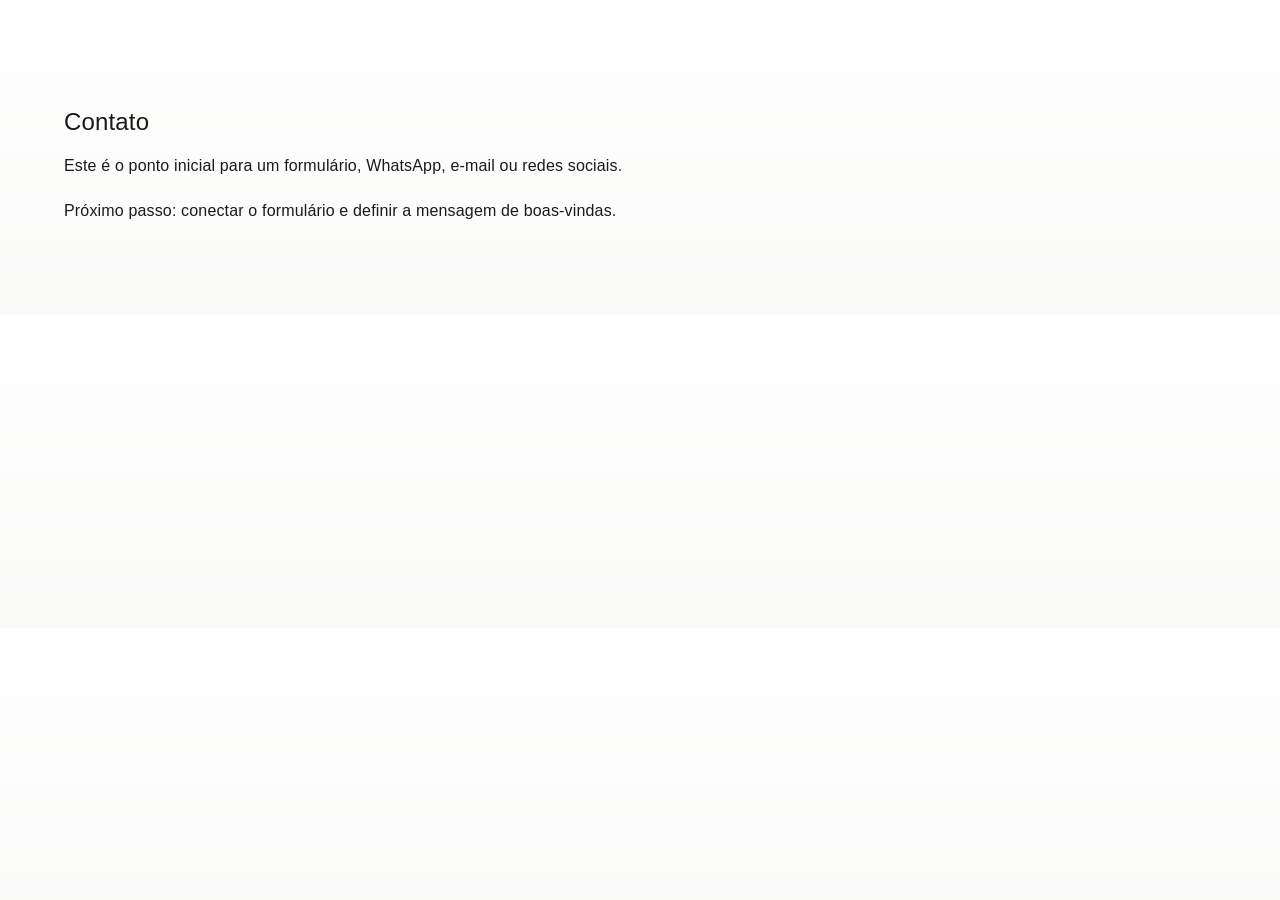
==== pages/contact.html @ 2963fbb5 "Add files via upload" ====
<!DOCTYPE html>
<html lang="pt-BR">
  <head>
    <meta charset="UTF-8" />
    <meta name="viewport" content="width=device-width, initial-scale=1.0" />
    <title>Contato · Missão Jocheved</title>
    <link rel="stylesheet" href="../assets/css/style.css" />
  </head>
  <body>
    <div class="page-shell">
      <section class="glass-card page">
        <h1>Contato</h1>
        <p>Este é o ponto inicial para um formulário, WhatsApp, e-mail ou redes sociais.</p>
        <p>Próximo passo: conectar o formulário e definir a mensagem de boas-vindas.</p>
      </section>
    </div>
  </body>
</html>
---- assets/css/style.css ----
:root {
  --bg: #ffffff;
  --ink: #1a1a1a;
  --accent: #000000;
  --line: rgba(0, 0, 0, 0.12);
}

* {
  box-sizing: border-box;
}

body {
  margin: 0;
  font-family: -apple-system, BlinkMacSystemFont, "Segoe UI", Roboto, sans-serif;
  color: var(--ink);
  background: linear-gradient(180deg, #ffffff 0%, #fafaf9 100%);
  font-weight: 300;
  letter-spacing: 0.01em;
}

html {
  scroll-behavior: smooth;
}

.page-shell {
  max-width: 1200px;
  margin: 0 auto;
  padding: 48px 24px;
}

.hero {
  padding: 20px 0 48px;
}

.top-nav {
  display: flex;
  justify-content: space-between;
  align-items: center;
  gap: 24px;
  margin-bottom: 64px;
  border-bottom: 1px solid var(--line);
  padding-bottom: 20px;
}

.brand {
  font-size: 0.9rem;
  font-weight: 400;
  letter-spacing: 0.2em;
  text-decoration: none;
  color: var(--ink);
}

.nav-links {
  display: flex;
  gap: 32px;
  flex-wrap: wrap;
}

.nav-links a {
  text-decoration: none;
  color: var(--ink);
  font-weight: 300;
  font-size: 0.95rem;
  letter-spacing: 0.02em;
  transition: opacity 0.2s ease;
}

.nav-links a:hover {
  opacity: 0.6;
}

.hero-content {
  display: grid;
  grid-template-columns: 1fr 1fr;
  gap: 64px;
  align-items: center;
}

.hero-copy h1 {
  font-size: clamp(2.8rem, 5vw, 4.2rem);
  margin: 8px 0 16px;
  letter-spacing: 0.06em;
  line-height: 1.1;
  font-weight: 300;
}

.eyebrow {
  text-transform: uppercase;
  letter-spacing: 0.32em;
  color: var(--ink);
  font-weight: 300;
  margin-bottom: 16px;
  font-size: 0.75rem;
  opacity: 0.7;
}

.hero-text {
  font-size: 1.1rem;
  line-height: 1.9;
  max-width: 520px;
  color: #333;
  margin: 0;
  font-weight: 300;
}

.hero-actions {
  display: flex;
  gap: 16px;
  flex-wrap: wrap;
  margin-top: 28px;
}

.btn {
  text-decoration: none;
  padding: 12px 24px;
  border: 1px solid var(--ink);
  border-radius: 0;
  font-weight: 300;
  letter-spacing: 0.06em;
  font-size: 0.9rem;
  transition: all 0.3s ease;
  cursor: pointer;
}

.btn-primary {
  background: var(--ink);
  color: white;
}

.btn-primary:hover {
  background: white;
  color: var(--ink);
}

.btn-secondary {
  background: transparent;
  color: var(--ink);
}

.btn-secondary:hover {
  background: var(--ink);
  color: white;
}

.hero-visual {
  display: flex;
  justify-content: center;
  align-items: center;
}

.geometric-icon {
  width: 100%;
  max-width: 200px;
  height: auto;
  color: var(--ink);
  opacity: 0.85;
  transition: opacity 0.3s ease;
}

.hero-visual:hover .geometric-icon {
  opacity: 1;
}

.intro-grid {
  display: grid;
  grid-template-columns: 1.2fr 0.8fr;
  gap: 48px;
  margin-top: 48px;
  border-top: 1px solid var(--line);
  padding-top: 48px;
}

.intro-panel {
  padding: 0;
}

.section-label {
  text-transform: uppercase;
  letter-spacing: 0.32em;
  color: var(--ink);
  font-weight: 300;
  font-size: 0.75rem;
  margin-bottom: 12px;
  opacity: 0.7;
}

.intro-panel h2 {
  font-size: 1.6rem;
  margin: 0 0 14px;
  letter-spacing: 0.02em;
  line-height: 1.4;
  font-weight: 300;
}

.intro-panel p {
  margin: 0;
  line-height: 1.9;
  color: #444;
  font-weight: 300;
}

.feature-list {
  display: grid;
  gap: 16px;
  margin-top: 8px;
}

.feature-list article {
  padding: 12px 0;
  border-bottom: 1px solid var(--line);
  color: #333;
  font-weight: 300;
  letter-spacing: 0.01em;
}

.feature-list article:last-child {
  border-bottom: none;
}

/* Page styles */
.page {
  padding: 24px 0;
  margin-top: 16px;
}

.page h1 {
  margin-bottom: 12px;
  font-weight: 300;
}

.page p {
  line-height: 1.8;
  font-weight: 300;
}

/* Media circle styles */
.media-circle {
  display: grid;
  grid-template-columns: repeat(3, minmax(140px, 1fr));
  gap: 18px;
  margin: 28px 0 24px;
  max-width: 760px;
}

.circle-item {
  display: flex;
  align-items: center;
  justify-content: center;
  min-height: 140px;
  border-radius: 50%;
  text-decoration: none;
  color: var(--ink);
  font-weight: 700;
  letter-spacing: 0.06em;
  background: rgba(255, 255, 255, 0.72);
  border: 1px solid rgba(138, 106, 79, 0.17);
  box-shadow: 0 10px 24px rgba(37, 30, 25, 0.06);
  transition: transform 0.2s ease, box-shadow 0.2s ease;
}

.circle-item:hover {
  transform: translateY(-2px);
  box-shadow: 0 12px 28px rgba(37, 30, 25, 0.1);
}

.circle-item.ensino {
  background: linear-gradient(135deg, #f6efe7, #efe2d2);
}

.circle-item.testemunho {
  background: linear-gradient(135deg, #f3ece7, #e8dbc9);
}

.circle-item.beleza {
  background: linear-gradient(135deg, #f8f4ef, #ebdfd1);
}

.media-content {
  display: grid;
  gap: 16px;
  margin-top: 12px;
}

.media-panel {
  padding: 20px 22px;
  border-radius: 20px;
  background: rgba(255, 255, 255, 0.6);
  border: 1px solid rgba(138, 106, 79, 0.14);
}

.media-panel h2 {
  margin-top: 0;
  margin-bottom: 8px;
}

@media (max-width: 900px) {
  .hero-content,
  .intro-grid {
    grid-template-columns: 1fr;
  }

  .top-nav {
    flex-direction: column;
    align-items: flex-start;
  }

  .page-shell {
    padding: 32px 16px;
  }

  .media-circle {
    grid-template-columns: 1fr;
  }
}
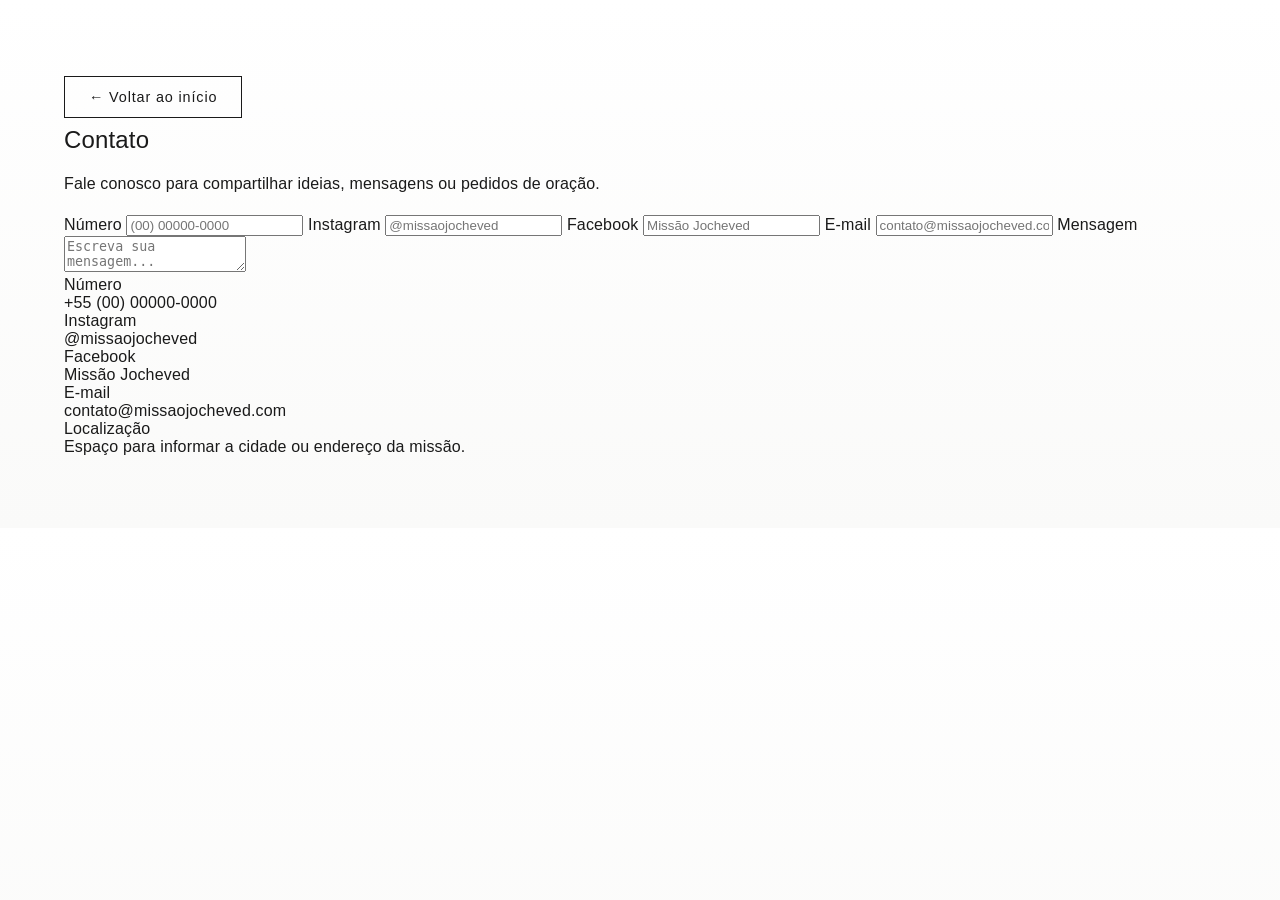
==== commit a6f77ea9: "Revamp contact page with form and information layout" ====
--- a/pages/contact.html
+++ b/pages/contact.html
@@ -8,10 +8,69 @@
   </head>
   <body>
     <div class="page-shell">
-      <section class="glass-card page">
-        <h1>Contato</h1>
-        <p>Este é o ponto inicial para um formulário, WhatsApp, e-mail ou redes sociais.</p>
-        <p>Próximo passo: conectar o formulário e definir a mensagem de boas-vindas.</p>
+      <section class="page contact-page">
+        <a class="btn btn-secondary page-back-link" href="../index.html">← Voltar ao início</a>
+
+        <div class="contact-grid">
+          <div class="contact-card">
+            <h1>Contato</h1>
+            <p>Fale conosco para compartilhar ideias, mensagens ou pedidos de oração.</p>
+
+            <form class="contact-form">
+              <label>
+                Número
+                <input type="text" placeholder="(00) 00000-0000" />
+              </label>
+
+              <label>
+                Instagram
+                <input type="text" placeholder="@missaojocheved" />
+              </label>
+
+              <label>
+                Facebook
+                <input type="text" placeholder="Missão Jocheved" />
+              </label>
+
+              <label>
+                E-mail
+                <input type="email" placeholder="contato@missaojocheved.com" />
+              </label>
+
+              <label>
+                Mensagem
+                <textarea placeholder="Escreva sua mensagem..."></textarea>
+              </label>
+            </form>
+          </div>
+
+          <aside class="contact-info-card">
+            <div class="contact-info-item">
+              <span>Número</span>
+              <div class="contact-info-box">+55 (00) 00000-0000</div>
+            </div>
+
+            <div class="contact-info-item">
+              <span>Instagram</span>
+              <div class="contact-info-box">@missaojocheved</div>
+            </div>
+
+            <div class="contact-info-item">
+              <span>Facebook</span>
+              <div class="contact-info-box">Missão Jocheved</div>
+            </div>
+
+            <div class="contact-info-item">
+              <span>E-mail</span>
+              <div class="contact-info-box">contato@missaojocheved.com</div>
+            </div>
+
+            <div class="contact-info-item">
+              <span>Localização</span>
+              <div class="contact-info-box location-box">Espaço para informar a cidade ou endereço da missão.</div>
+            </div>
+          </aside>
+        </div>
       </section>
     </div>
   </body>
